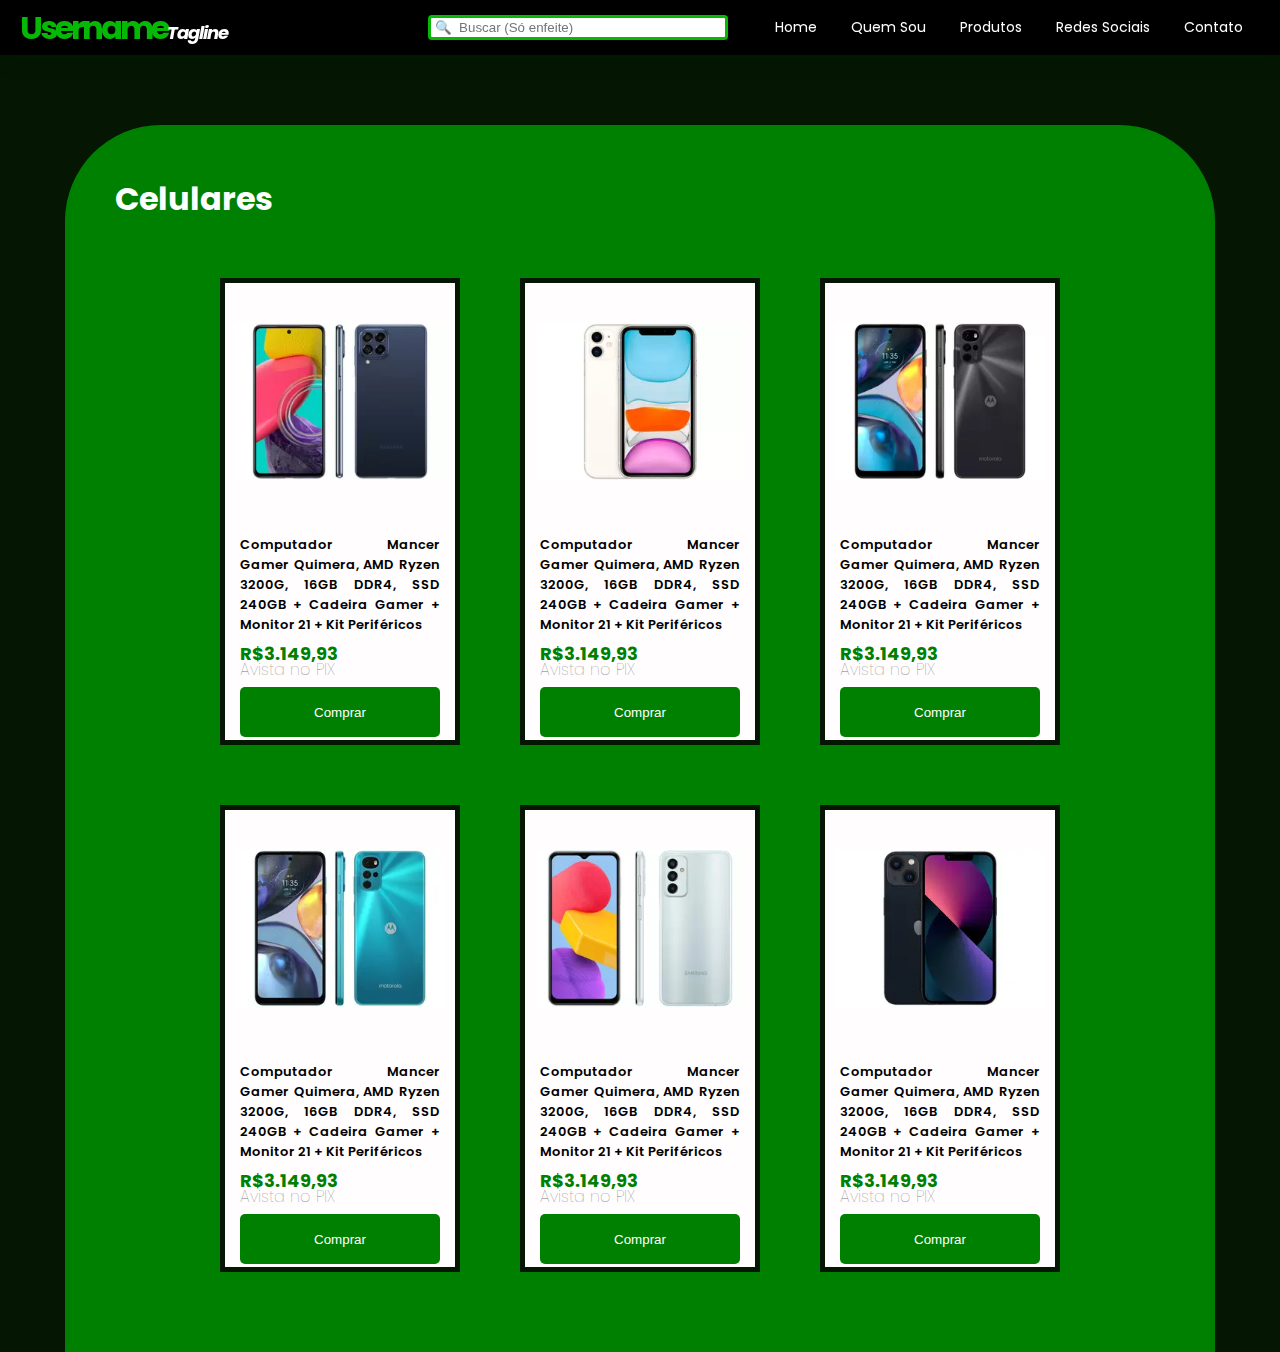
==== celulares.html @ c52ba846 "Add files via upload" ====
<!DOCTYPE html>
<html lang="pt-BR">
<head>xbox
    <meta charset="UTF-8">
    <meta http-equiv="X-UA-Compatible" content="IE=edge">
    <meta name="viewport" content="width=device-width, initial-scale=1.0">
    <title>UsernameTagline</title>

    <link rel="shortcut icon" href="img/img-gerais/logo.png" type="image/x-icon">

    <link href="https://fonts.googleapis.com/css2?family=Poppins:wght@400;700&display=swap" rel="stylesheet">
    <link rel="stylesheet" href="css/celulares.css">
</head>
<body>

    <header class="header">
        <h1 class="logo"><span>Username</span><span>Tagline</span></h1>

        <nav class="navbar">
            <input type="text" class="search" placeholder=" 🔍  Buscar (Só enfeite)">
            <ul class="menu">
                <li>
                    <a href="index.html">Home</a>
                </li>
                <li>
                    <a href="#">Quem Sou</a>
                    <ul class="submenu">
                        <li>
                            <a href="historia.html">história</a>
                        </li>
                        <li>
                            <a href="missao.html">Missão</a>
                        </li>
                    </ul>
                </li>
                <li>
                    <a href="#">Produtos</a>
                    <ul class="submenu">
                        <li>
                            <a href="computadores.html">Computadores</a>
                        </li>
                        <li>
                            <a href="#">Celulares</a>
                        </li>
                        <li>
                            <a href="headseat.html">HeadSets</a>
                        </li>
                        <li>
                            <a href="#">Consoles</a>
                            <ul class="submenu">
                                <li>
                                    <a href="playstation.html">Playstation</a>
                                </li>
                                <li>
                                    <a href="xbox.html">Xbox</a>
                                </li>
                                <li>
                                    <a href="switch.html">Swich</a>
                                </li>
                            </ul>
                        </li>
                    </ul>
                </li>
                <li>
                    <a href="#">Redes Sociais</a>
                    <ul class="submenu">
                        <li>
                            <a href="#">Instagran</a>
                        </li>
                        <li>
                            <a href="#">LinkedIn</a>
                        </li>
                        <li>
                            <a href="#">GitHub</a>
                        </li>
                    </ul>
                </li>
                <li>
                    <a href="#">Contato</a>
                    <ul class="submenu">
                        <li>
                            <a href="https://wa.me/5533997326202" target="_blank">WhattsApp</a>
                        </li>
                        <li>
                            <a href="mailto:VinnyDaros.Izap@gmail.com">Email</a>
                        </li>
                    </ul>
                </li>
            </ul>
        </nav>
    </header>

    <main class="container">
        <article class="content">
            <h1>Celulares</h1>

            <div class="celulares-vender">
                <div>
                    <div class="img">
                        <img src="img/img-celulares/celular1.webp" alt="celular 1">
                    </div>
                    <p>
                        Computador Mancer Gamer Quimera, AMD Ryzen 3200G, 16GB DDR4, SSD 240GB + Cadeira Gamer + Monitor 21 + Kit Periféricos
                    </p>
                    <p>R$3.149,93</p> 
                    <p>Avista no PIX</p>
                    <button type="submit">Comprar</button>
                </div>
                <div>
                    <div class="img">
                        <img src="img/img-celulares/celular2.webp" alt="celular 2">
                    </div>
                    <p>
                        Computador Mancer Gamer Quimera, AMD Ryzen 3200G, 16GB DDR4, SSD 240GB + Cadeira Gamer + Monitor 21 + Kit Periféricos
                    </p>
                    <p>R$3.149,93</p> 
                    <p>Avista no PIX</p>
                    <button type="submit">Comprar</button>
                </div>
                <div>
                    <div class="img">
                        <img src="img/img-celulares/celular3.webp" alt="celular 3">
                    </div>
                    <p>
                        Computador Mancer Gamer Quimera, AMD Ryzen 3200G, 16GB DDR4, SSD 240GB + Cadeira Gamer + Monitor 21 + Kit Periféricos
                    </p>
                    <p>R$3.149,93</p> 
                    <p>Avista no PIX</p>
                    <button type="submit">Comprar</button>
                </div>
                <div>
                    <div class="img">
                        <img src="img/img-celulares/celular4.webp" alt="celular 4"> 
                    </div>
                    <p>
                        Computador Mancer Gamer Quimera, AMD Ryzen 3200G, 16GB DDR4, SSD 240GB + Cadeira Gamer + Monitor 21 + Kit Periféricos
                    </p>
                    <p>R$3.149,93</p> 
                    <p>Avista no PIX</p>
                    <button type="submit">Comprar</button>
                </div>
                <div>
                    <div class="img">
                        <img src="img/img-celulares/celular5.webp" alt="celular 5">
                    </div>
                    <p>
                        Computador Mancer Gamer Quimera, AMD Ryzen 3200G, 16GB DDR4, SSD 240GB + Cadeira Gamer + Monitor 21 + Kit Periféricos
                    </p>
                    <p>R$3.149,93</p> 
                    <p>Avista no PIX</p>
                    <button type="submit">Comprar</button>
                </div>
                <div>
                    <div class="img">
                        <img src="img/img-celulares/celular6.webp" alt="celular 6">
                    </div>
                    <p>
                        Computador Mancer Gamer Quimera, AMD Ryzen 3200G, 16GB DDR4, SSD 240GB + Cadeira Gamer + Monitor 21 + Kit Periféricos
                    </p>
                    <p>R$3.149,93</p> 
                    <p>Avista no PIX</p>
                    <button type="submit">Comprar</button>
                </div>
            </div>
        </article>
    </main>

</body>
</html>
---- css/celulares.css ----
* {
    margin: 0;
    padding: 0;
    box-sizing: border-box;
}

body {
    color: white;
    background: rgb(5, 22, 2);;
    font-family: 'poppins', sans-serif;
}

.header {
    position: fixed;
    top: 0;
    background: rgb(0, 0, 0);
    width: 100%;
    height: 55px;
    display: flex;
    justify-content: space-between;
    align-items: center;
    padding: 0 20px;
    box-shadow: 1px 0 20px rgb(1, 26, 1);
}

.logo {
    letter-spacing: -3px;
}

.header .logo span:first-child {
    color: rgb(6, 185, 6);
}

.header .logo span:last-child {
    font-size: 18px;
    letter-spacing: -1px;
    font-style: italic;
}

.navbar {
    display: flex;
    align-items: center;
}

.search {
    height: 25px;
    width: 300px;
    margin: 0 30px;
    border: 3px solid rgb(6, 185, 6);
    border-radius: 4px;
}

.search:focus {
    border: 5px solid rgb(6, 185, 6);
    background: rgb(199, 199, 199);
}

.menu, .submenu {
    list-style: none;
}

.menu a, .submenu a {
    text-decoration: none;
    color: white;
    padding: 17px;
    font-size: 14px;
    display: block;
}

.menu {
    display: flex;
}

.menu li {
    position: relative;
}

.menu li a {
    transition: 0.3s;
}

.menu li:hover a {
    background: rgb(6, 185, 6);
}

.menu li:hover > .submenu {
    visibility: visible;
    opacity: 1;
}

.menu .submenu li:hover > a {
    background: rgb(6, 70, 6);
}

.submenu .submenu {
    position: absolute;
    top: 0;
    left: 100%;
}

.submenu .submenu li:hover > a {
    background: green;
}

.submenu {
    visibility: hidden;
    opacity: 0;
    position: absolute;
    min-width: 110%;
    transition: 0.1s;
}

.container {
    background: green;
    width: 1150px;
    min-height: 557px;
    margin: 100px auto 0;
    padding: 50px;
    border-radius: 96px 96px 0 0;
}

.celulares-vender {
    display: flex;
    flex-wrap: wrap;
    justify-content: center;
    align-items: flex-start;
    margin-top: 25px;
}

.celulares-vender > div {
    border: 5px solid rgb(5, 22, 2);
    margin: 30px;
    background: #fffdfe;
    width: 240px;
    height: 467px;
}

.celulares-vender div .img {
    width: 230px;
    height: 237px;
    display: flex;
    align-items: center;
}

.celulares-vender div img{
    width: 230px;
    padding: 10px;
}

.celulares-vender div p:nth-child(2){
    color: black;
    text-align: justify;
    padding: 15px 15px 5px;
    font-size: 13px;
    font-weight: 600;
    margin: 0;
}

.celulares-vender div p:nth-child(3) {
    color: green;
    font-weight: bolder;
    font-size: 18px;
    margin-left: 15px;
}

.celulares-vender div p:nth-child(4) {
   font-weight: lighter;
   color: rgb(119, 119, 119);
   margin: -10px 0 5px 15px;
}

.celulares-vender div button {
    background: green;
    color: white;
    width: 200px;
    height: 50px;
    margin: 0 15px;
    border: none;
    border-radius: 5px;
}
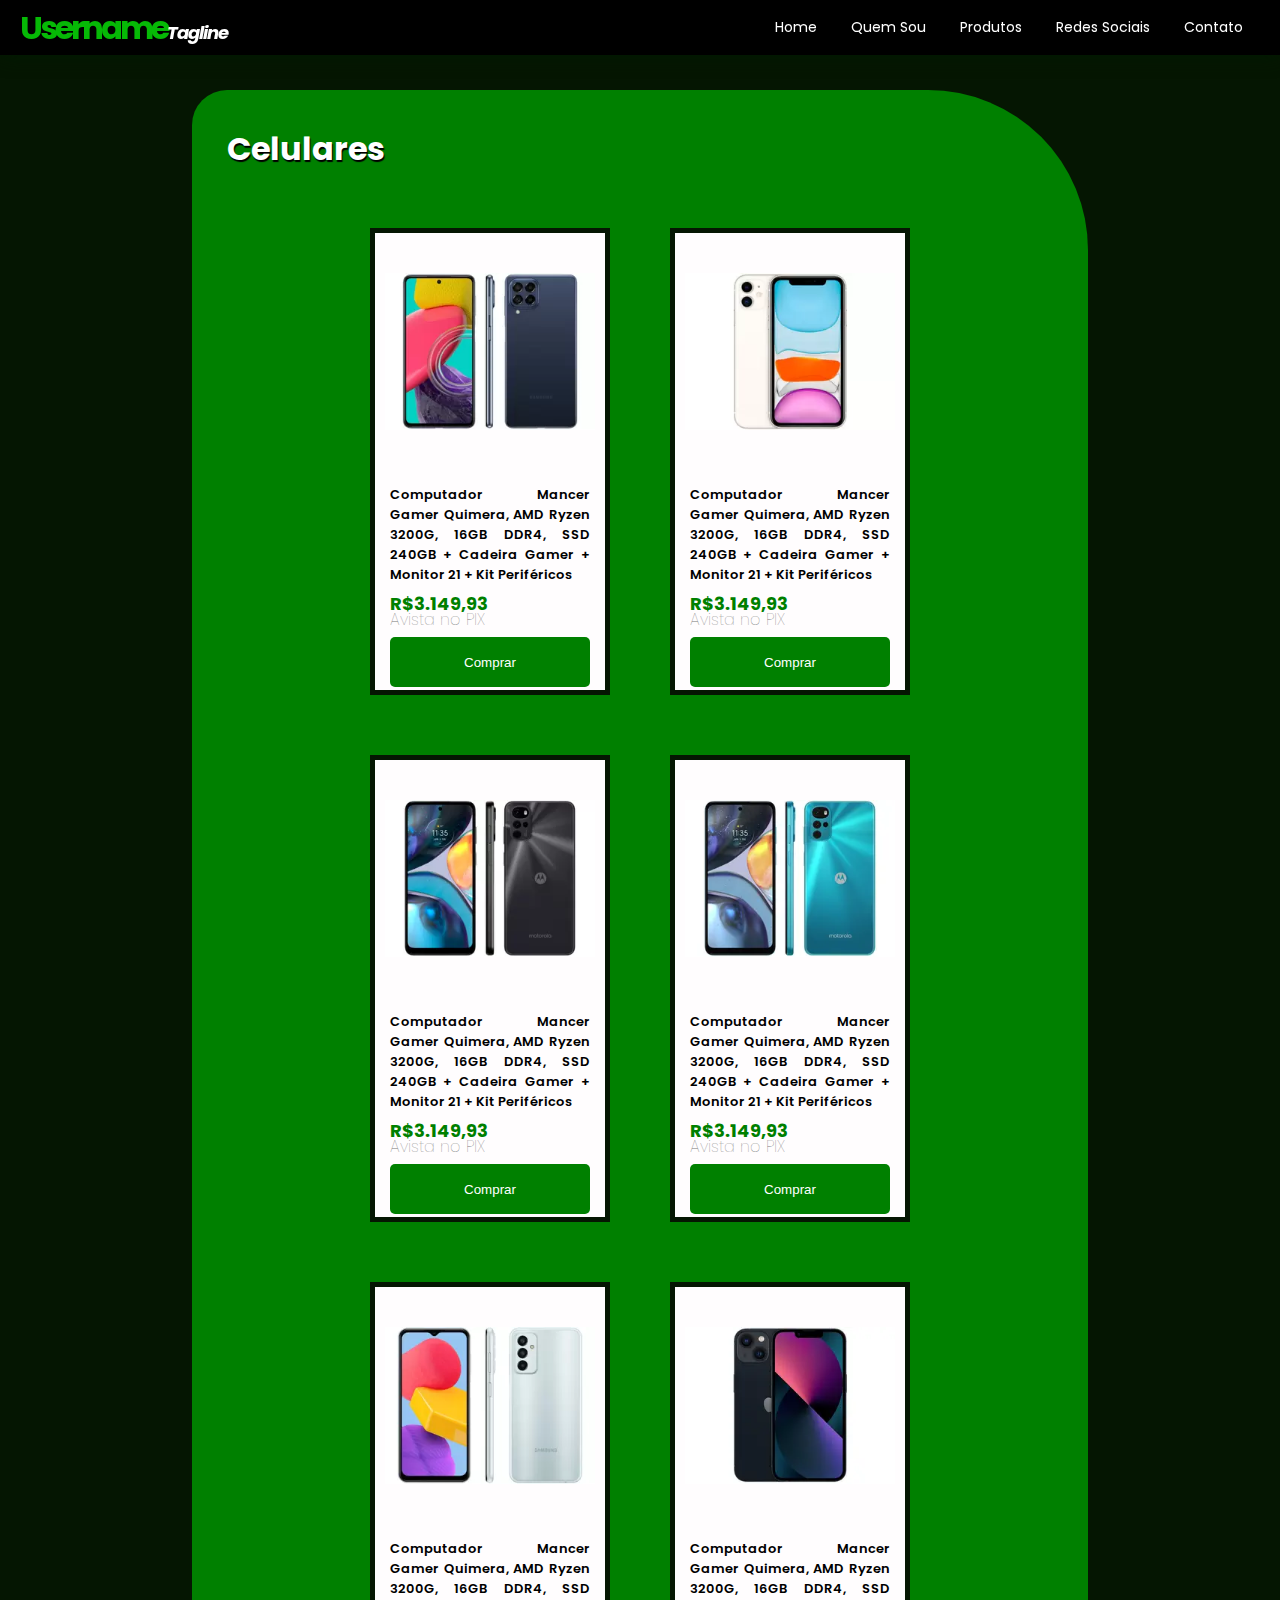
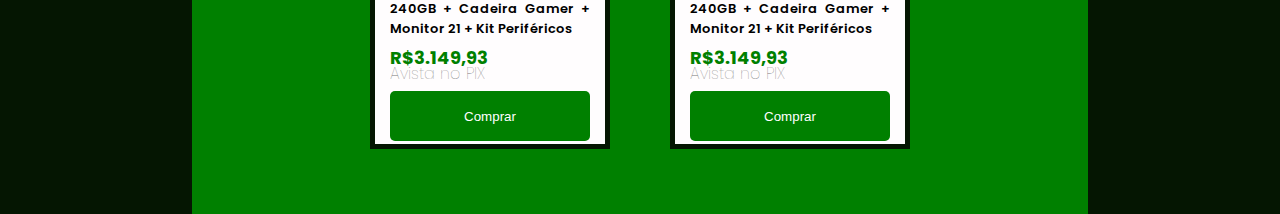
==== commit 21bb7cfd: "responsividade adicionado" ====
--- a/celulares.html
+++ b/celulares.html
@@ -1,6 +1,6 @@
 <!DOCTYPE html>
 <html lang="pt-BR">
-<head>xbox
+<head>
     <meta charset="UTF-8">
     <meta http-equiv="X-UA-Compatible" content="IE=edge">
     <meta name="viewport" content="width=device-width, initial-scale=1.0">
@@ -9,16 +9,17 @@
     <link rel="shortcut icon" href="img/img-gerais/logo.png" type="image/x-icon">
 
     <link href="https://fonts.googleapis.com/css2?family=Poppins:wght@400;700&display=swap" rel="stylesheet">
+
     <link rel="stylesheet" href="css/celulares.css">
+    <link rel="stylesheet" href="css/responsive/celulares.css">
+    <link rel="stylesheet" href="css/responsive/header.css">
 </head>
-<body>
+<body class="body">
 
     <header class="header">
         <h1 class="logo"><span>Username</span><span>Tagline</span></h1>
-
         <nav class="navbar">
-            <input type="text" class="search" placeholder=" 🔍  Buscar (Só enfeite)">
-            <ul class="menu">
+            <ul class="menu fechar">
                 <li>
                     <a href="index.html">Home</a>
                 </li>
@@ -87,8 +88,98 @@
                     </ul>
                 </li>
             </ul>
+            <div class="barras-menu-menor abrir">
+                <div class="barras" onclick="abrirMenuMenor()">
+                    <div class="barra barra1"></div>
+                    <div class="barra barra2"></div>
+                    <div class="barra barra3"></div>
+                </div>      
+            </div>
         </nav>
     </header>
+    <nav class="nav-menu-menor">
+        <div class="menu-menor-opacity fechar" id="menuMenorOpacity"></div>
+        <div class="menu-menor fechar" id="menuMenor">
+            <div class="barras-menu-menor dentro">
+                <div class="barras" onclick="abrirMenuMenor()">
+                    <div class="barra barra1"></div>
+                    <div class="barra barra2"></div>
+                    <div class="barra barra3"></div>
+                </div>      
+            </div>
+            <div class="lista-menu-menor">
+                <ul class="menu-menor-list">
+                    <li class="home">
+                        <a href="index.html">Home</a>
+                    </li>
+                    <li class="quem-somos">
+                        <a href="#">Quem Sou</a>
+                        <ul class="submenu-menor">
+                            <li>
+                                <a href="historia.html">história</a>
+                            </li>
+                            <li>
+                                <a href="missao.html">Missão</a>
+                            </li>
+                        </ul>
+                    </li>
+                    <li class="produtos">
+                        <a href="#">Produtos</a>
+                        <ul class="submenu-menor">
+                            <li>
+                                <a href="computadores.html">Computadores</a>
+                            </li>
+                            <li>
+                                <a href="#">Celulares</a>
+                            </li>
+                            <li>
+                                <a href="headseat.html">HeadSets</a>
+                            </li>
+                            <li class="consoles">
+                                <a href="#">Consoles</a>
+                                <ul class="submenu-menor">
+                                    <li>
+                                        <a href="playstation.html">Playstation</a>
+                                    </li>
+                                    <li>
+                                        <a href="xbox.html">Xbox</a>
+                                    </li>
+                                    <li>
+                                        <a href="switch.html">Swich</a>
+                                    </li>
+                                </ul>
+                            </li>
+                        </ul>
+                    </li>
+                    <li class="social">
+                        <a href="#">Redes Sociais</a>
+                        <ul class="submenu-menor">
+                            <li>
+                                <a href="#">Instagran</a>
+                            </li>
+                            <li>
+                                <a href="#">LinkedIn</a>
+                            </li>
+                            <li>
+                                <a href="#">GitHub</a>
+                            </li>
+                        </ul>
+                    </li>
+                    <li class="contato">
+                        <a href="#">Contato</a>
+                        <ul class="submenu-menor">
+                            <li>
+                                <a href="https://wa.me/5533997326202" target="_blank">WhattsApp</a>
+                            </li>
+                            <li>
+                                <a href="mailto:VinnyDaros.Izap@gmail.com">Email</a>
+                            </li>
+                        </ul>
+                    </li>
+                </ul>
+            </div>
+        </div> 
+    </nav>
 
     <main class="container">
         <article class="content">
@@ -164,6 +255,7 @@
             </div>
         </article>
     </main>
-
+    
+    <script src="js/menuMenor.js"></script>
 </body>
 </html>--- a/css/celulares.css
+++ b/css/celulares.css
@@ -6,8 +6,12 @@
 
 body {
     color: white;
-    background: rgb(5, 22, 2);;
+    background: rgb(5, 22, 2);
     font-family: 'poppins', sans-serif;
+}
+
+.body.overflow {
+    overflow: hidden;
 }
 
 .header {
@@ -42,19 +46,6 @@
     align-items: center;
 }
 
-.search {
-    height: 25px;
-    width: 300px;
-    margin: 0 30px;
-    border: 3px solid rgb(6, 185, 6);
-    border-radius: 4px;
-}
-
-.search:focus {
-    border: 5px solid rgb(6, 185, 6);
-    background: rgb(199, 199, 199);
-}
-
 .menu, .submenu {
     list-style: none;
 }
@@ -110,13 +101,144 @@
     transition: 0.1s;
 }
 
+.barras-menu-menor.abrir {
+    display: none;
+}
+
+.barras-menu-menor .barras {
+    display: flex;
+    flex-direction: column;
+    gap: 7px;
+    width: 40px;
+    cursor: pointer;
+}
+
+.barras-menu-menor .barras:hover .barra1 {
+    width: 18px;
+    margin-left: 50%;
+}
+
+.barras-menu-menor .barras:hover .barra2 {
+    width: 19px;
+}
+
+.barras-menu-menor .barras:hover .barra3 {
+    width: 21px;
+    margin-left: 50%;
+}
+
+.barras-menu-menor .barras .barra {
+    background-color: rgb(255, 255, 255);
+    width: 40px;
+    height: 3px;
+    border-radius: 5px;
+    transition-duration: 200ms;
+}
+
+.nav-menu-menor {
+    position: fixed;
+    z-index: 2;
+}
+
+.menu-menor {
+    position: fixed;
+    right: 0;
+    width: 200px;
+    background: black;
+    text-align: end;
+}
+
+.menu-menor-opacity {
+    position: absolute;
+    background-color: black;
+    width: 100vw;
+    height: 101vh;
+    opacity: 0.7;
+}
+
+a {
+    text-decoration: none;
+}
+
+.menu-menor-list .home:first-child, .menu-menor-list .quem-somos:nth-child(2), .menu-menor-list .produtos:nth-child(3), .menu-menor-list .social:nth-child(4), .menu-menor-list .contato:last-child {
+    border: 1px solid rgb(1, 14, 0);
+}
+
+.menu-menor-list .submenu-menor .consoles:last-child {
+    border: 3px solid rgb(0 147 0);
+}
+
+.menu-menor-list li a {
+    background-color: rgb(0 86 0);
+    color: white;
+    font-size: 17px;
+    display: block;
+    width: 100%;
+    text-align: start;
+    padding: 3.5px 0px 3.5px 10px;
+    border: 1px solid rgb(0 86 0);
+}
+
+.menu-menor-list .submenu-menor li a {
+    background-color: rgb(0 108 0);
+    padding-left: 30px;
+}
+
+.menu-menor-list .submenu-menor .submenu-menor li a {
+    background-color:rgb(0, 133, 0);
+    padding-left: 70px;
+}
+
+.menu-menor-list, .submenu-menor {
+    list-style: none;
+}
+
+.barras-menu-menor.dentro {
+    margin: 13px 0 12px 5px;
+}
+
+.barras-menu-menor.dentro .barras .barra1 {
+    width: 18px;
+    margin-left: 50%;
+}
+
+.barras-menu-menor.dentro .barras .barra2 {
+    width: 19px;
+}
+
+.barras-menu-menor.dentro .barras .barra3 {
+    width: 21px;
+    margin-left: 50%;
+}
+
+.barras-menu-menor.dentro .barras:hover .barra {
+    width: 40px;
+    margin: 0px;
+}
+
+.menu-menor.fechar, .menu-menor-opacity.fechar {
+    display: none;
+}
+
 .container {
+    display: flex;
+    justify-content: space-between;
+    align-items: center;
+}
+
+.content {
     background: green;
-    width: 1150px;
-    min-height: 557px;
-    margin: 100px auto 0;
-    padding: 50px;
-    border-radius: 96px 96px 0 0;
+    width: 70%;
+    min-height: 567px;
+    display: inline-block;
+    margin: 90px auto 0px;
+    padding: 35px;
+    border-radius: 35px 160px 0 0
+}
+
+.content h1 {
+    margin-bottom: 15px;
+    text-shadow: 1px 2px 1px black;
 }
 
 .celulares-vender {
--- a/css/responsive/header.css
+++ b/css/responsive/header.css
@@ -0,0 +1,29 @@
+@media (max-width: 1108px) {
+    .nav-menu-menor {
+        display: none;
+    }
+}
+
+@media (max-width: 768px) {
+    .header {
+        padding: 0 35px;
+    }
+
+    .menu.fechar {
+        display: none;
+    }
+
+    .barras-menu-menor.abrir {
+        display: block;
+    }
+
+    .nav-menu-menor {
+        display: block;
+    }
+}
+
+@media (max-width: 280px) {
+    .header {
+        padding: 5px;
+    }
+}